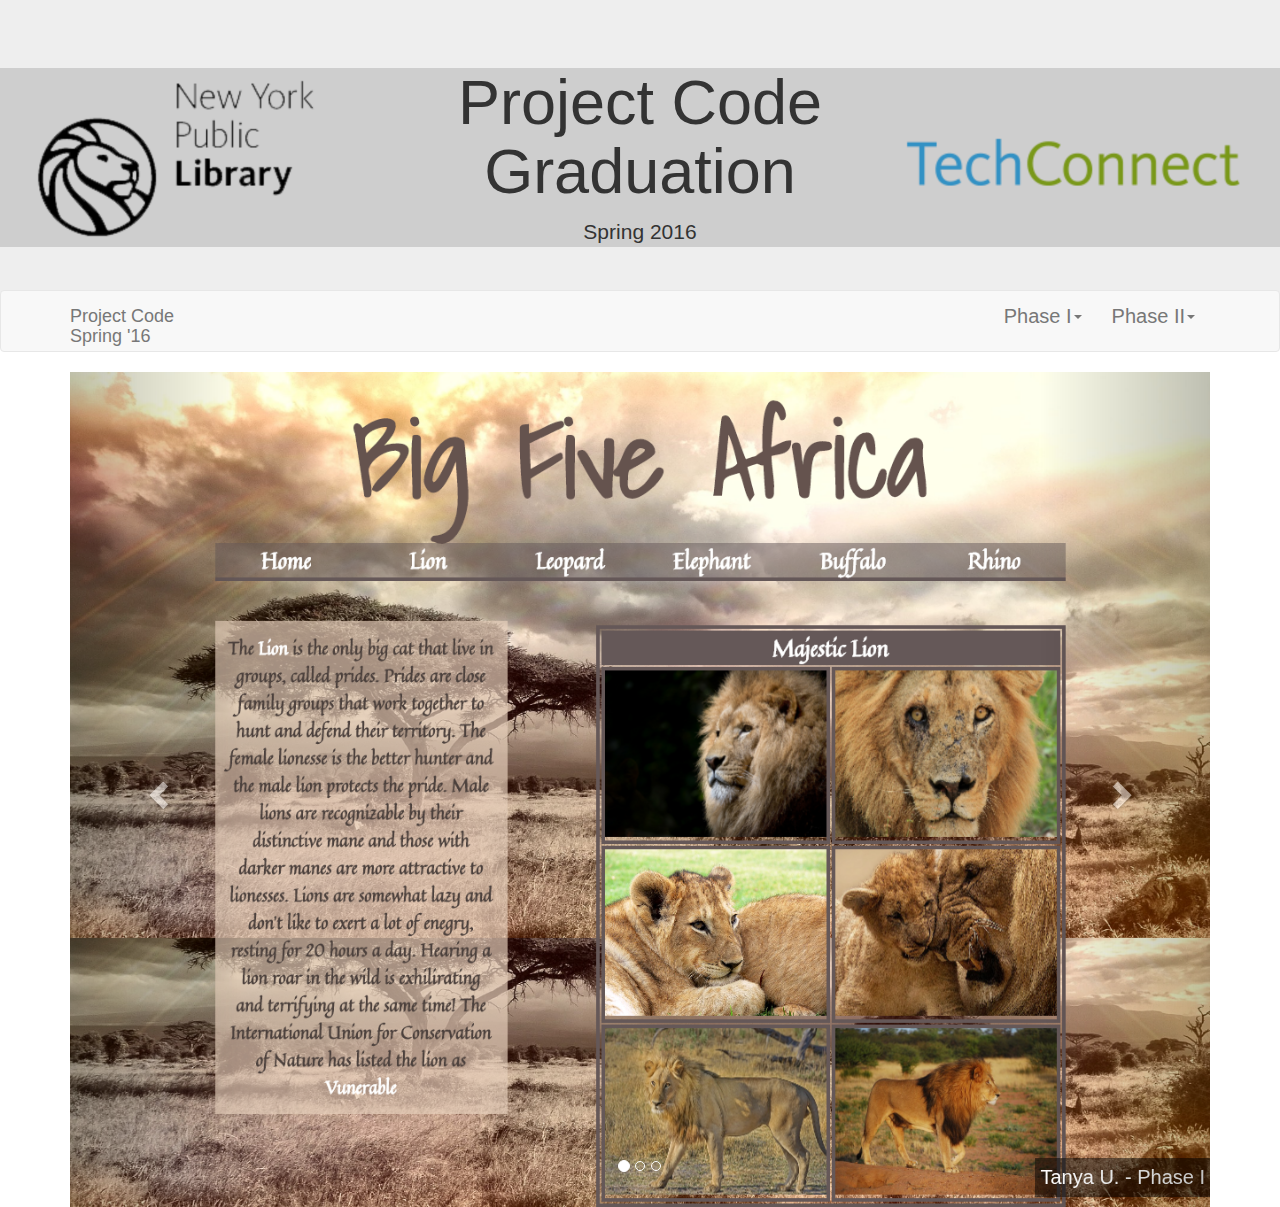
==== index.html @ f14a0e2f "adding websites to gh-pages branch" ====
<!DOCTYPE html>
<html lang="en">
  <head>
    <meta charset="utf-8">
    <meta http-equiv="X-UA-Compatible" content="IE=edge">
    <meta name="viewport" content="width=device-width, initial-scale=1">
    <!-- The above 3 meta tags *must* come first in the head; any other head content must come *after* these tags -->
    <title>Project Code Graduation</title>

    <link rel="stylesheet" href="https://maxcdn.bootstrapcdn.com/bootstrap/3.3.7/css/bootstrap.min.css" integrity="sha384-BVYiiSIFeK1dGmJRAkycuHAHRg32OmUcww7on3RYdg4Va+PmSTsz/K68vbdEjh4u" crossorigin="anonymous">
	 <link rel="stylesheet" href="css/main.css">

    <!-- HTML5 shim and Respond.js for IE8 support of HTML5 elements and media queries -->
    <!-- WARNING: Respond.js doesn't work if you view the page via file:// -->
    <!--[if lt IE 9]>
      <script src="https://oss.maxcdn.com/html5shiv/3.7.3/html5shiv.min.js"></script>
      <script src="https://oss.maxcdn.com/respond/1.4.2/respond.min.js"></script>
    <![endif]-->
  </head>
  <body>
	  
	  <div class="jumbotron lion-backing">
		  <div class="tint-white">
			  <div class="logo-header">
				  <h1>Project Code<br>Graduation</h1> 
				  <p>Spring 2016</p>
			  </div>
		  </div>
	  </div><!-- Ends Jumbotron -->
	  
	  <nav id="mainNav" class="navbar navbar-default navbar-custom">
        <div class="container">
            <!-- Brand and toggle get grouped for better mobile display -->
            <div class="navbar-header page-scroll">
                <button type="button" class="navbar-toggle" data-toggle="collapse" data-target="#bs-example-navbar-collapse-1">
                    <span class="sr-only">Toggle navigation</span> Menu <i class="fa fa-bars"></i>
                </button>
                <a class="navbar-brand" href="index.html">Project Code<br>Spring '16</a>
            </div>

            <!-- Collect the nav links, forms, and other content for toggling -->
            <div class="collapse navbar-collapse" id="bs-example-navbar-collapse-1">
                <ul class="nav navbar-nav navbar-right">
                    <li class="hidden">
                        <a href="#page-top"></a>
                    </li>
                    <li class="dropdown">
                        <a class="dropdown-toggle" data-toggle="dropdown" href="#portfolio">
							Phase I<span class="caret"></span>
						</a>
						<ul class="dropdown-menu">
							<li><a href="phase1/mml.html">Mid-Manhattan Library</a></li>
							<li><a href="phase1/columbus.html">Columbus Library</a></li>
							<li><a href="phase1/chatham.html">Chatham Square Library</a></li>
							<li><a href="phase1/morningside.html">Morningside Heights Library</a></li>
							<li><a href="phase1/blc.html">Bronx Library Center</a></li>
							<li><a href="phase1/stgeorge.html">St. George Library Center</a></li>
						</ul>
                    </li>
                     <li class="dropdown">
                        <a class="dropdown-toggle" data-toggle="dropdown" href="#portfolio">
							Phase II<span class="caret"></span>
						</a>
						<ul class="dropdown-menu">
							<li><a href="phase2/mml.html">Mid-Manhattan Library</a></li>
							<li><a href="phase2/sibl.html">Science, Industry and Business Library</a></li>
							<li><a href="phase2/counteecullen.html">Countee Cullen Library</a></li>	
						</ul>
                    </li>
                </ul>
            </div>
            <!-- /.navbar-collapse -->
        </div>
        <!-- /.container-fluid -->
    </nav>


	  <div class="container">	  
	  <div id="myCarousel" class="carousel slide" data-ride="carousel">
	  <!-- Indicators -->
	  <ol class="carousel-indicators">
		<li data-target="#myCarousel" data-slide-to="0" class="active"></li>
		<li data-target="#myCarousel" data-slide-to="1"></li>
		<li data-target="#myCarousel" data-slide-to="2"></li>
	  </ol>

	  <!-- Wrapper for slides -->
	  <div class="carousel-inner" role="listbox">
		<div class="item active carousel-text">
		  <img src="images/lion-page.png" alt="Student Site">
			<p>Tanya U. - Phase I</p>
		</div>

		<div class="item carousel-text">
		  <img src="images/darktoon-page.png" alt="Student Site">
			<p>Alla G. - Phase I</p>
		</div>

		<div class="item carousel-text">
		  <img src="images/navigate-nyc-page.png" alt="Student Site">
			<p>Allie K. - Phase I</p>
		</div>
	  </div>

	  <!-- Left and right controls -->
	  <a class="left carousel-control" href="#myCarousel" role="button" data-slide="prev">
		<span class="glyphicon glyphicon-chevron-left" aria-hidden="true"></span>
		<span class="sr-only">Previous</span>
	  </a>
	  <a class="right carousel-control" href="#myCarousel" role="button" data-slide="next">
		<span class="glyphicon glyphicon-chevron-right" aria-hidden="true"></span>
		<span class="sr-only">Next</span>
	  </a>
	</div>
	</div>

	  
	
    
    <script src="https://ajax.googleapis.com/ajax/libs/jquery/1.12.4/jquery.min.js"></script>
    <script src="https://maxcdn.bootstrapcdn.com/bootstrap/3.3.7/js/bootstrap.min.js" integrity="sha384-Tc5IQib027qvyjSMfHjOMaLkfuWVxZxUPnCJA7l2mCWNIpG9mGCD8wGNIcPD7Txa" crossorigin="anonymous"></script>
  </body>
</html>
---- css/main.css ----
.lion-backing {
	
	background-image: url(https://c1.staticflickr.com/1/71/199603745_4f281d2936_b.jpg);
	background-size: cover;
	background-position: center;
	margin-bottom: -20px;
	
}

.jumbotron {
	overflow: hidden;
}

.jumbotron h1 {
	font-family: Kievit, Arial, sans-serif;
	
}

.mml-backing {
	
	background-image: url(https://upload.wikimedia.org/wikipedia/commons/0/04/Mid-Manhattan_Library.jpg);
	background-size: cover;
	background-position: center;
}

.columbus-backing {
	
	background-image: url(https://upload.wikimedia.org/wikipedia/commons/0/06/NYPL_Columbus_Branch,_Manhattan.jpg);
	background-size: cover;
	background-position: center;
}

.chatham-backing {
	background-image: url(https://upload.wikimedia.org/wikipedia/commons/f/f2/NYPL_Chatham_Square_branch_WTM3_TEAM_TOM_0004.jpg);
	background-size: cover;
	background-position: bottom;
}

.morningside-backing {
	
	background-image: url(https://upload.wikimedia.org/wikipedia/commons/5/57/NYPL_Washington_Heights_Branch,_Manhattan.jpg);
	background-size: cover;
	background-position: center;
}

.blc-backing {
	
	background-image: url(https://upload.wikimedia.org/wikipedia/commons/e/e9/Bronx_Library_Center_main_entrance.jpg);
	background-size: cover;
	background-position: center;
}

.stgeorge-backing {
	
	background-image: url(https://upload.wikimedia.org/wikipedia/commons/a/ae/NYPL_Saint_George_Branch,_Staten_Island.jpg);
	background-size: cover;
	background-position: center;
}

.sibl-backing {
	
	background-image: url(https://upload.wikimedia.org/wikipedia/commons/4/42/SIBL.jpg);
	background-size: cover;
	background-position: center;
}

.htr-backing {
	
	background-image: url(https://upload.wikimedia.org/wikipedia/commons/thumb/a/af/NYPL_Countee_Cullen_Branch.jpg/845px-NYPL_Countee_Cullen_Branch.jpg);
	background-size: cover;
	background-position: center;
}

.logo-header {
	background-image: url(../images/nypl-tech-connect-logos-large.png);
	background-size: contain;
	background-repeat: no-repeat;
	background-position: center bottom;
	text-align: center;
}

.tint-white {
	background-color: rgba(200,200,200,0.83);
	text-align: center;
}

.tint-grey {
	background-color: rgba(100,100,100,0.1);
	border-radius: 1%;
}

.row h3 {
	background-color: rgba(255,255,255,0.7);
}



.carousel-text {
	position: relative;
	text-align: center;
}

.carousel-text p {
	position: absolute;
	bottom: 0;
	right: 0;
	color: white;
	background-color: rgba(0,0,0,0.5);
	padding: 5px;
	font-size: 20px;
}


@media (min-width: 768px) {
  #mainNav {
	font-size: 20px;
	vertical-align: top;
	padding-bottom: 10px;
	}
	
}

@media (max-width: 768px) {
  #mainNav {
	font-size: 20px;
	vertical-align: top;
	}
	.push-header-down {
		margin-top: 40px;
	}
}
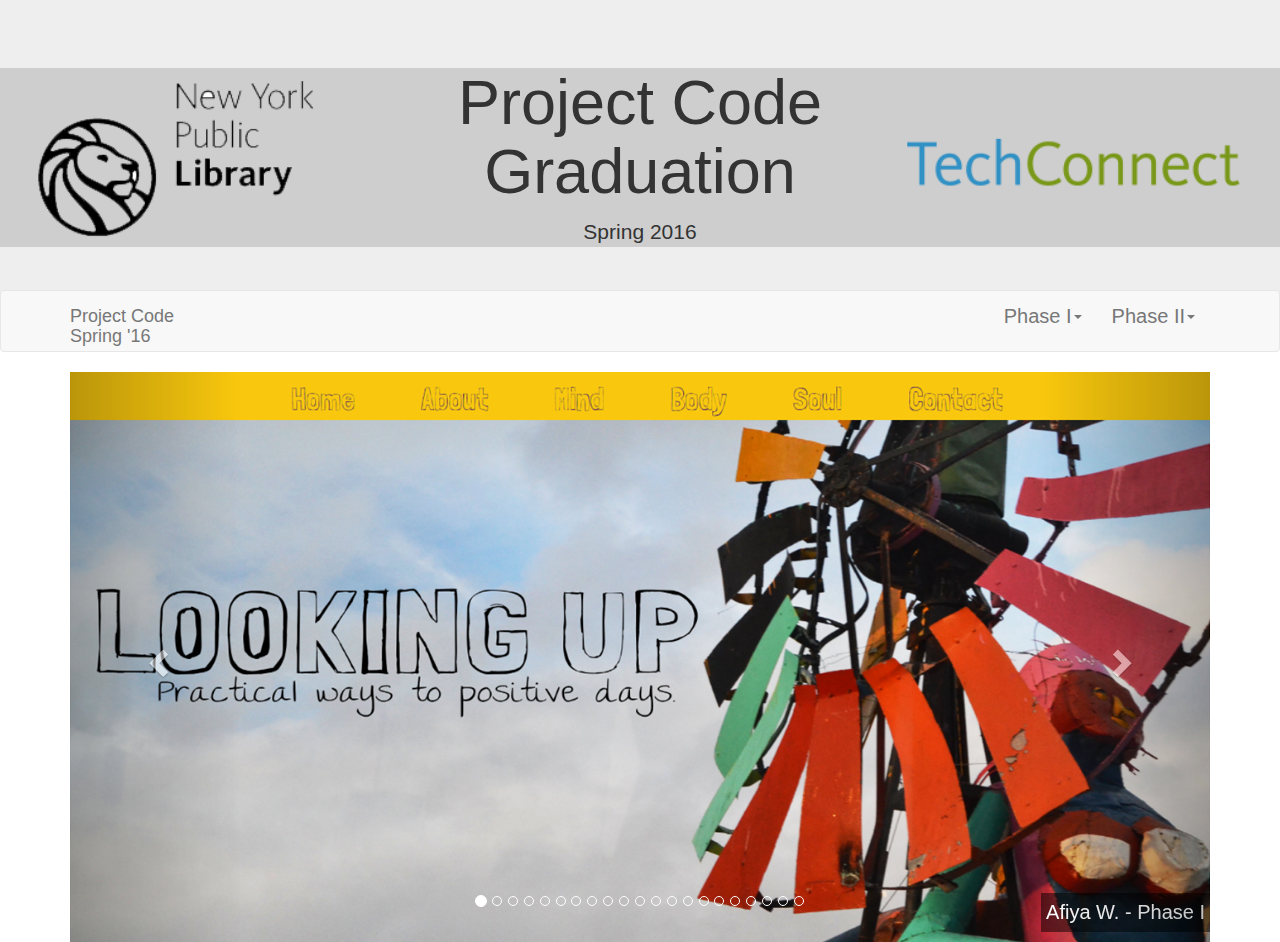
==== commit 2274a9cb: "added phase 2 sites" ====
--- a/index.html
+++ b/index.html
@@ -82,24 +82,128 @@
 		<li data-target="#myCarousel" data-slide-to="0" class="active"></li>
 		<li data-target="#myCarousel" data-slide-to="1"></li>
 		<li data-target="#myCarousel" data-slide-to="2"></li>
+		<li data-target="#myCarousel" data-slide-to="3"></li>
+		<li data-target="#myCarousel" data-slide-to="4"></li>
+		<li data-target="#myCarousel" data-slide-to="5"></li>
+		<li data-target="#myCarousel" data-slide-to="6"></li>
+		<li data-target="#myCarousel" data-slide-to="7"></li>
+		<li data-target="#myCarousel" data-slide-to="8"></li>
+		<li data-target="#myCarousel" data-slide-to="9"></li>
+		<li data-target="#myCarousel" data-slide-to="10"></li>
+		<li data-target="#myCarousel" data-slide-to="11"></li>
+		<li data-target="#myCarousel" data-slide-to="12"></li>
+		<li data-target="#myCarousel" data-slide-to="13"></li>
+		<li data-target="#myCarousel" data-slide-to="14"></li>
+		<li data-target="#myCarousel" data-slide-to="15"></li>
+		<li data-target="#myCarousel" data-slide-to="16"></li>
+		<li data-target="#myCarousel" data-slide-to="17"></li>
+		<li data-target="#myCarousel" data-slide-to="18"></li>
+		<li data-target="#myCarousel" data-slide-to="19"></li>
+		<li data-target="#myCarousel" data-slide-to="20"></li>
 	  </ol>
 
 	  <!-- Wrapper for slides -->
 	  <div class="carousel-inner" role="listbox">
 		<div class="item active carousel-text">
-		  <img src="images/lion-page.png" alt="Student Site">
-			<p>Tanya U. - Phase I</p>
-		</div>
-
-		<div class="item carousel-text">
-		  <img src="images/darktoon-page.png" alt="Student Site">
+		  <img src="images/afiya-w-phase1.png" alt="Student Site">
+			<p>Afiya W. - Phase I</p>
+		</div>
+
+		<div class="item carousel-text">
+		  <img src="images/alexis-m-phase2.png" alt="Student Site">
+			<p>Alexis M. - Phase II</p>
+		</div>
+
+		<div class="item carousel-text">
+		  <img src="images/alla-g-phase1.png" alt="Student Site">
 			<p>Alla G. - Phase I</p>
 		</div>
-
-		<div class="item carousel-text">
-		  <img src="images/navigate-nyc-page.png" alt="Student Site">
+		
+		<div class="item carousel-text">
+		  <img src="images/allie-k-phase1.png" alt="Student Site">
 			<p>Allie K. - Phase I</p>
 		</div>
+		
+		<div class="item carousel-text">
+		  <img src="images/andrew-s-phase1.png" alt="Student Site">
+			<p>Andrew S. - Phase I</p>
+		</div>
+		
+		<div class="item carousel-text">
+		  <img src="images/cate-f-phase1.png" alt="Student Site">
+			<p>Cate F. - Phase I</p>
+		</div>
+		
+		<div class="item carousel-text">
+		  <img src="images/el-hajj-phase1.png" alt="Student Site">
+			<p>El-Hajj V. - Phase I</p>
+		</div>
+		
+		<div class="item carousel-text">
+		  <img src="images/felecia-g-phase1.png" alt="Student Site">
+			<p>Felecia G. - Phase I</p>
+		</div>
+		
+		<div class="item carousel-text">
+		  <img src="images/fernando-s-phase1.png" alt="Student Site">
+			<p>Fernando S. - Phase I</p>
+		</div>
+		
+		<div class="item carousel-text">
+		  <img src="images/jane-e-phase1.png" alt="Student Site">
+			<p>Jane E. - Phase I</p>
+		</div>
+		
+		<div class="item carousel-text">
+		  <img src="images/marina-t-phase1.png" alt="Student Site">
+			<p>Marina T. - Phase I</p>
+		</div>
+		
+		<div class="item carousel-text">
+		  <img src="images/melissa-f-phase2.png" alt="Student Site">
+			<p>Melissa F. - Phase II</p>
+		</div>
+		
+		<div class="item carousel-text">
+		  <img src="images/niba-h-phase1.png" alt="Student Site">
+			<p>Niba H. - Phase I</p>
+		</div>
+		
+		<div class="item carousel-text">
+		  <img src="images/nichel-b-phase1.png" alt="Student Site">
+			<p>Nichel B. - Phase I</p>
+		</div>
+		
+		<div class="item carousel-text">
+		  <img src="images/rocio-m-phase1.png" alt="Student Site">
+			<p>Rocio M. - Phase I</p>
+		</div>
+		
+		<div class="item carousel-text">
+		  <img src="images/shanda-c-phase1.png" alt="Student Site">
+			<p>Shanda C. - Phase I</p>
+		</div>
+		
+		<div class="item carousel-text">
+		  <img src="images/tanya-b-phase1.png" alt="Student Site">
+			<p>Tanya B. - Phase I</p>
+		</div>
+		
+		<div class="item carousel-text">
+		  <img src="images/ti-s-phase1.png" alt="Student Site">
+			<p>Ti S. - Phase I</p>
+		</div>
+		
+		<div class="item carousel-text">
+		  <img src="images/wendy-h-phase2.png" alt="Student Site">
+			<p>Wendy H. - Phase II</p>
+		</div>
+		
+		<div class="item carousel-text">
+		  <img src="images/xiao-h-phase2.png" alt="Student Site">
+			<p>Xiao H. - Phase II</p>
+		</div>
+		
 	  </div>
 
 	  <!-- Left and right controls -->
--- a/css/main.css
+++ b/css/main.css
@@ -72,7 +72,7 @@
 }
 
 .logo-header {
-	background-image: url(../images/nypl-tech-connect-logos-large.png);
+	background-image: url(../images/nypl-tech-connect-logos-large2.png);
 	background-size: contain;
 	background-repeat: no-repeat;
 	background-position: center bottom;
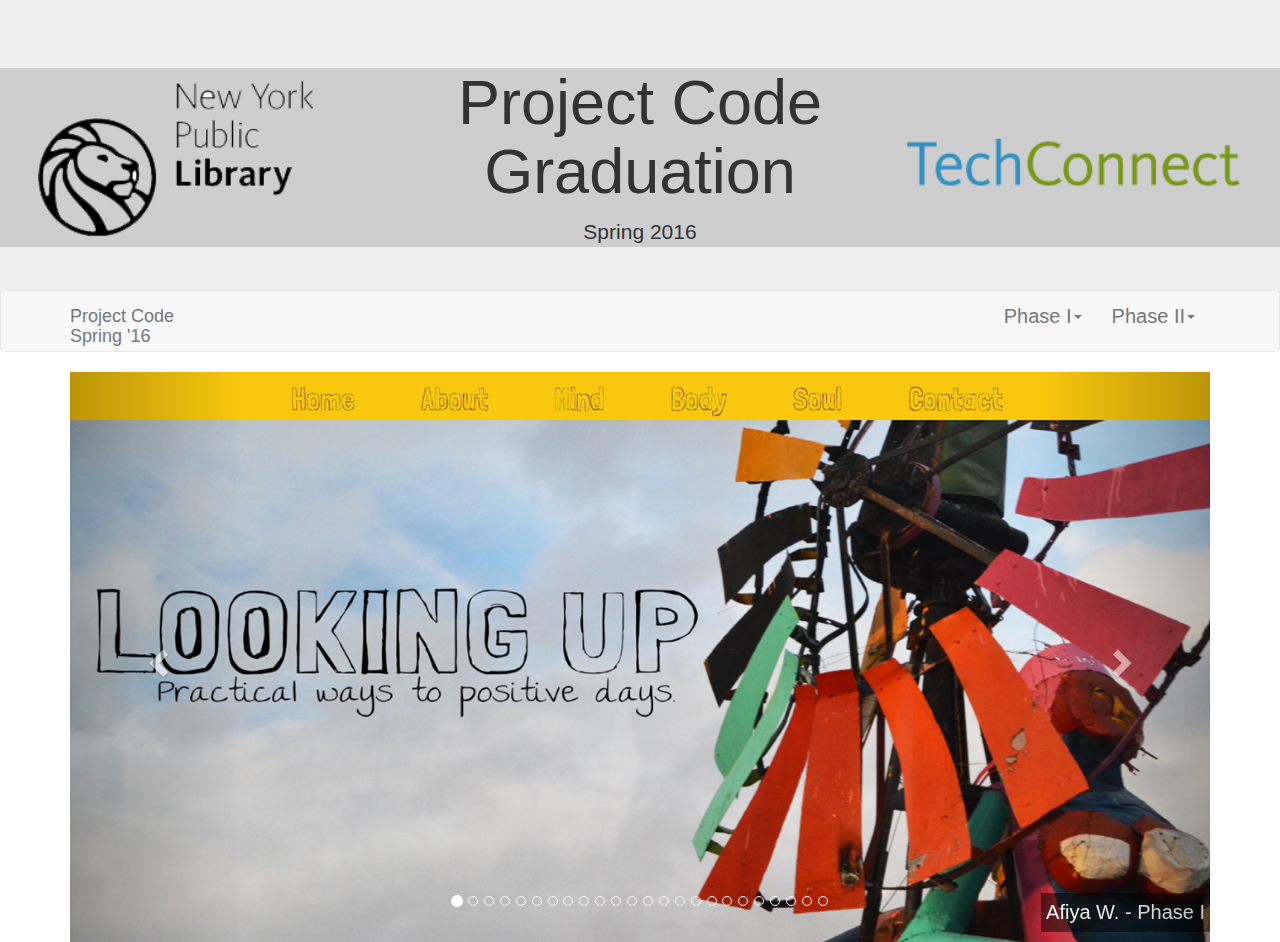
==== commit fb52fbb9: "added a lot of screenshots and made a lot of changes" ====
--- a/index.html
+++ b/index.html
@@ -100,6 +100,9 @@
 		<li data-target="#myCarousel" data-slide-to="18"></li>
 		<li data-target="#myCarousel" data-slide-to="19"></li>
 		<li data-target="#myCarousel" data-slide-to="20"></li>
+		<li data-target="#myCarousel" data-slide-to="21"></li>
+		<li data-target="#myCarousel" data-slide-to="22"></li>
+		<li data-target="#myCarousel" data-slide-to="23"></li>
 	  </ol>
 
 	  <!-- Wrapper for slides -->
@@ -108,6 +111,11 @@
 		  <img src="images/afiya-w-phase1.png" alt="Student Site">
 			<p>Afiya W. - Phase I</p>
 		</div>
+		
+		<div class="item carousel-text">
+		  <img src="images/alex-s-phase2.png" alt="Student Site">
+			<p>Alex S. - Phase II</p>
+		</div>
 
 		<div class="item carousel-text">
 		  <img src="images/alexis-m-phase2.png" alt="Student Site">
@@ -155,6 +163,11 @@
 		</div>
 		
 		<div class="item carousel-text">
+		  <img src="images/jenny-c-phase2.png" alt="Student Site">
+			<p>Jenny C. - Phase II</p>
+		</div>
+		
+		<div class="item carousel-text">
 		  <img src="images/marina-t-phase1.png" alt="Student Site">
 			<p>Marina T. - Phase I</p>
 		</div>
@@ -162,6 +175,11 @@
 		<div class="item carousel-text">
 		  <img src="images/melissa-f-phase2.png" alt="Student Site">
 			<p>Melissa F. - Phase II</p>
+		</div>
+		
+		<div class="item carousel-text">
+		  <img src="images/nerissa-b-phase2.png" alt="Student Site">
+			<p>Nerissa B. - Phase II</p>
 		</div>
 		
 		<div class="item carousel-text">
